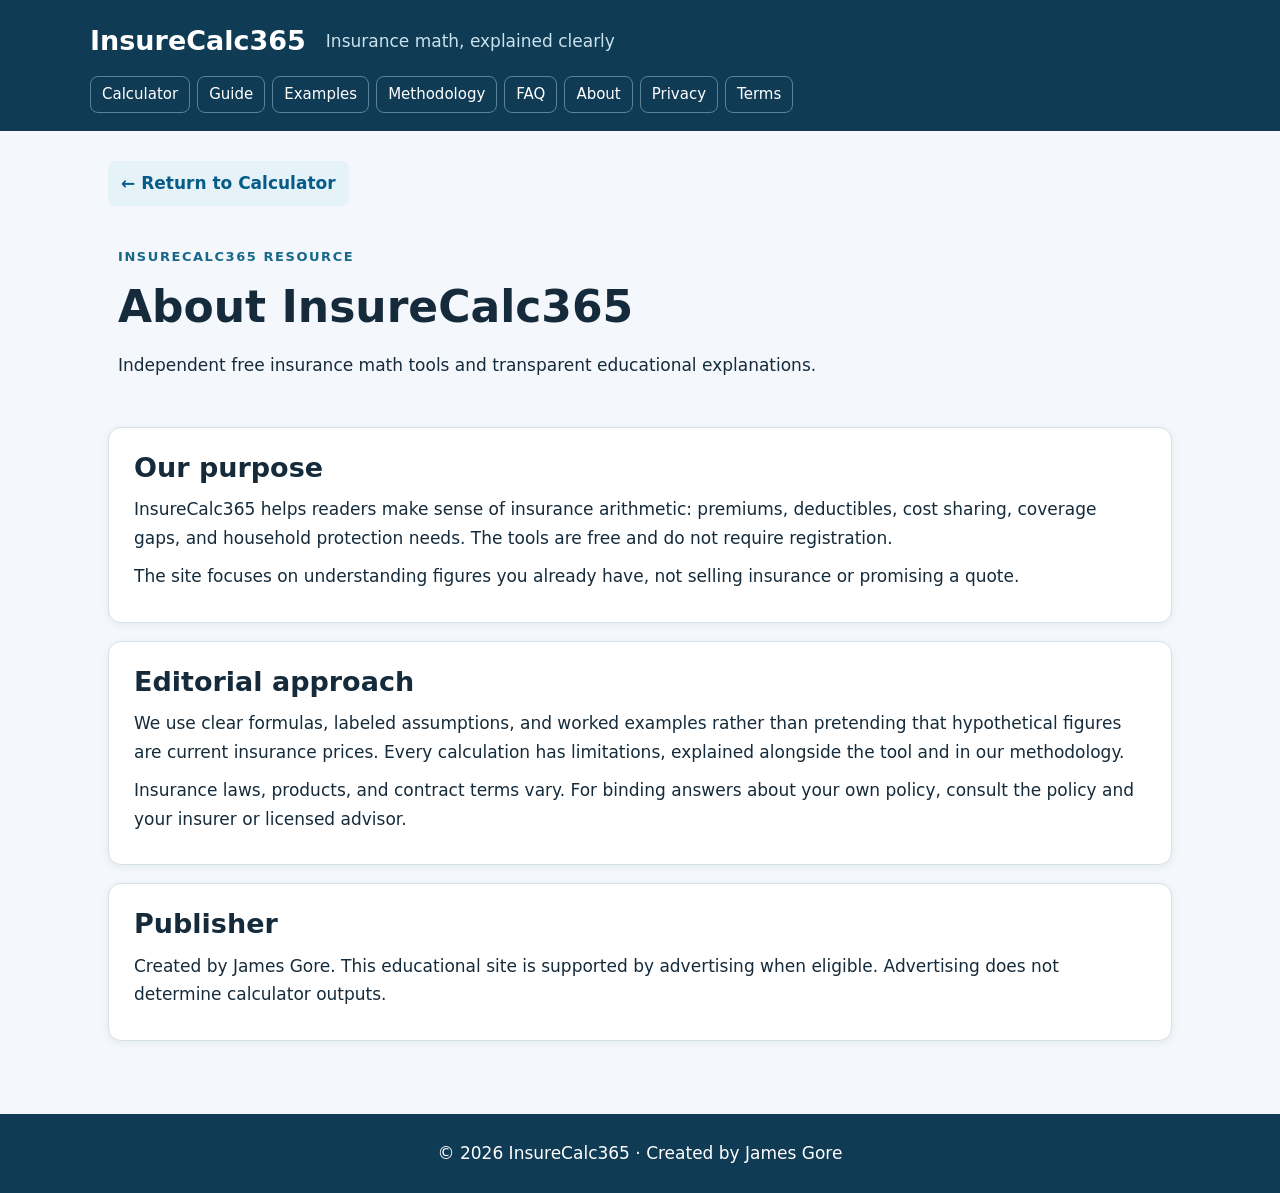
==== about.html @ c76bb7a4 "Add files via upload" ====
<!doctype html><html lang="en"><head><meta charset="utf-8"><meta name="viewport" content="width=device-width,initial-scale=1"><title>About InsureCalc365 | InsureCalc365</title><meta name="description" content="Independent free insurance math tools and transparent educational explanations."><link rel="canonical" href="https://insurecalc365.com/about.html"><link rel="stylesheet" href="style.css"><script async src="https://pagead2.googlesyndication.com/pagead/js/adsbygoogle.js?client=ca-pub-5287196493103465" crossorigin="anonymous"></script></head><body><a class="skip" href="#main">Skip to content</a><header><div class="brand"><a href="index.html">InsureCalc365</a><span>Insurance math, explained clearly</span></div><nav aria-label="Main navigation"><a href="index.html">Calculator</a><a href="guide.html">Guide</a><a href="examples.html">Examples</a><a href="methodology.html">Methodology</a><a href="faq.html">FAQ</a><a href="about.html">About</a><a href="privacy.html">Privacy</a><a href="terms.html">Terms</a></nav></header><main id="main"><div class="back"><a href="index.html">← Return to Calculator</a></div><div class="hero"><p class="eyebrow">INSURECALC365 RESOURCE</p><h1>About InsureCalc365</h1><p>Independent free insurance math tools and transparent educational explanations.</p></div><section class="panel"><h2>Our purpose</h2><p>InsureCalc365 helps readers make sense of insurance arithmetic: premiums, deductibles, cost sharing, coverage gaps, and household protection needs. The tools are free and do not require registration.</p><p>The site focuses on understanding figures you already have, not selling insurance or promising a quote.</p></section><section class="panel"><h2>Editorial approach</h2><p>We use clear formulas, labeled assumptions, and worked examples rather than pretending that hypothetical figures are current insurance prices. Every calculation has limitations, explained alongside the tool and in our methodology.</p><p>Insurance laws, products, and contract terms vary. For binding answers about your own policy, consult the policy and your insurer or licensed advisor.</p></section><section class="panel"><h2>Publisher</h2><p>Created by James Gore. This educational site is supported by advertising when eligible. Advertising does not determine calculator outputs.</p></section></main><footer>© <span id="year">2026</span> InsureCalc365 · Created by James Gore</footer><script src="script.js" defer></script></body></html>
---- style.css ----
*{box-sizing:border-box}html{scroll-behavior:smooth}body{margin:0;background:#f4f7fb;color:#152b3b;font:17px/1.7 system-ui,-apple-system,Segoe UI,sans-serif}a{color:#075b88}a:hover{text-decoration-thickness:2px}header{background:#103b55;color:white;padding:18px max(20px,calc((100vw - 1100px)/2))}.brand{display:flex;gap:20px;align-items:center;flex-wrap:wrap}.brand a{font-size:27px;font-weight:800;color:white;text-decoration:none}.brand span{color:#c9e2ed}nav{display:flex;gap:7px;flex-wrap:wrap;margin-top:12px}nav a{color:white;text-decoration:none;border:1px solid #5b8399;border-radius:8px;padding:5px 11px;font-size:15px}nav a:hover,nav a:focus{background:#2a617f}main{max-width:1100px;margin:auto;padding:20px 18px 55px}.hero{padding:22px 10px 12px}.eyebrow{font-size:13px;letter-spacing:.12em;font-weight:800;color:#176889}.hero h1{font-size:clamp(29px,4vw,44px);line-height:1.2;margin:8px 0}.hero p{max-width:850px}.panel{background:white;border:1px solid #d6e1e8;border-radius:13px;margin:18px 0;padding:22px 25px;box-shadow:0 2px 8px #133b5010}.panel h2{font-size:clamp(21px,2.8vw,27px);line-height:1.3;margin:0 0 10px}.panel p{margin:9px 0}.inputs{display:grid;grid-template-columns:repeat(auto-fit,minmax(190px,1fr));gap:12px 18px;margin:15px 0}.inputs label{font-weight:650;display:block;font-size:15px;margin-bottom:4px}.field{display:flex;align-items:center;border:1px solid #a4bbc8;border-radius:7px;overflow:hidden;background:white}.field input{width:100%;min-width:0;padding:10px 12px;font:inherit;border:0}.field span{padding:0 12px;color:#3d5968;background:#eef5f8;align-self:stretch;display:flex;align-items:center;font-size:14px}.result{border-left:5px solid #127fa5;background:#edf8fb;border-radius:5px;padding:13px 17px;margin-top:12px;min-height:55px}.result strong{font-size:20px}.result .bars{display:flex;gap:15px;align-items:flex-end;height:115px;margin:16px 0 0}.result .barcol{flex:1;text-align:center;font-size:13px}.result .bar{background:#167c9f;min-height:4px;border-radius:5px 5px 0 0}.result .barcol:nth-child(2) .bar{background:#e59b39}.fine{font-size:14px;color:#526675}.back{margin:10px 0 5px}.back a{display:inline-block;font-weight:750;background:#e5f3f9;padding:8px 13px;border-radius:7px;text-decoration:none}footer{background:#103b55;color:#fff;text-align:center;padding:25px}.skip{position:absolute;left:-9999px}.skip:focus{left:10px;top:10px;background:white;padding:8px;z-index:3}@media(max-width:600px){body{font-size:16px}.panel{padding:18px}header{padding:15px}nav a{font-size:14px;padding:4px 8px}}
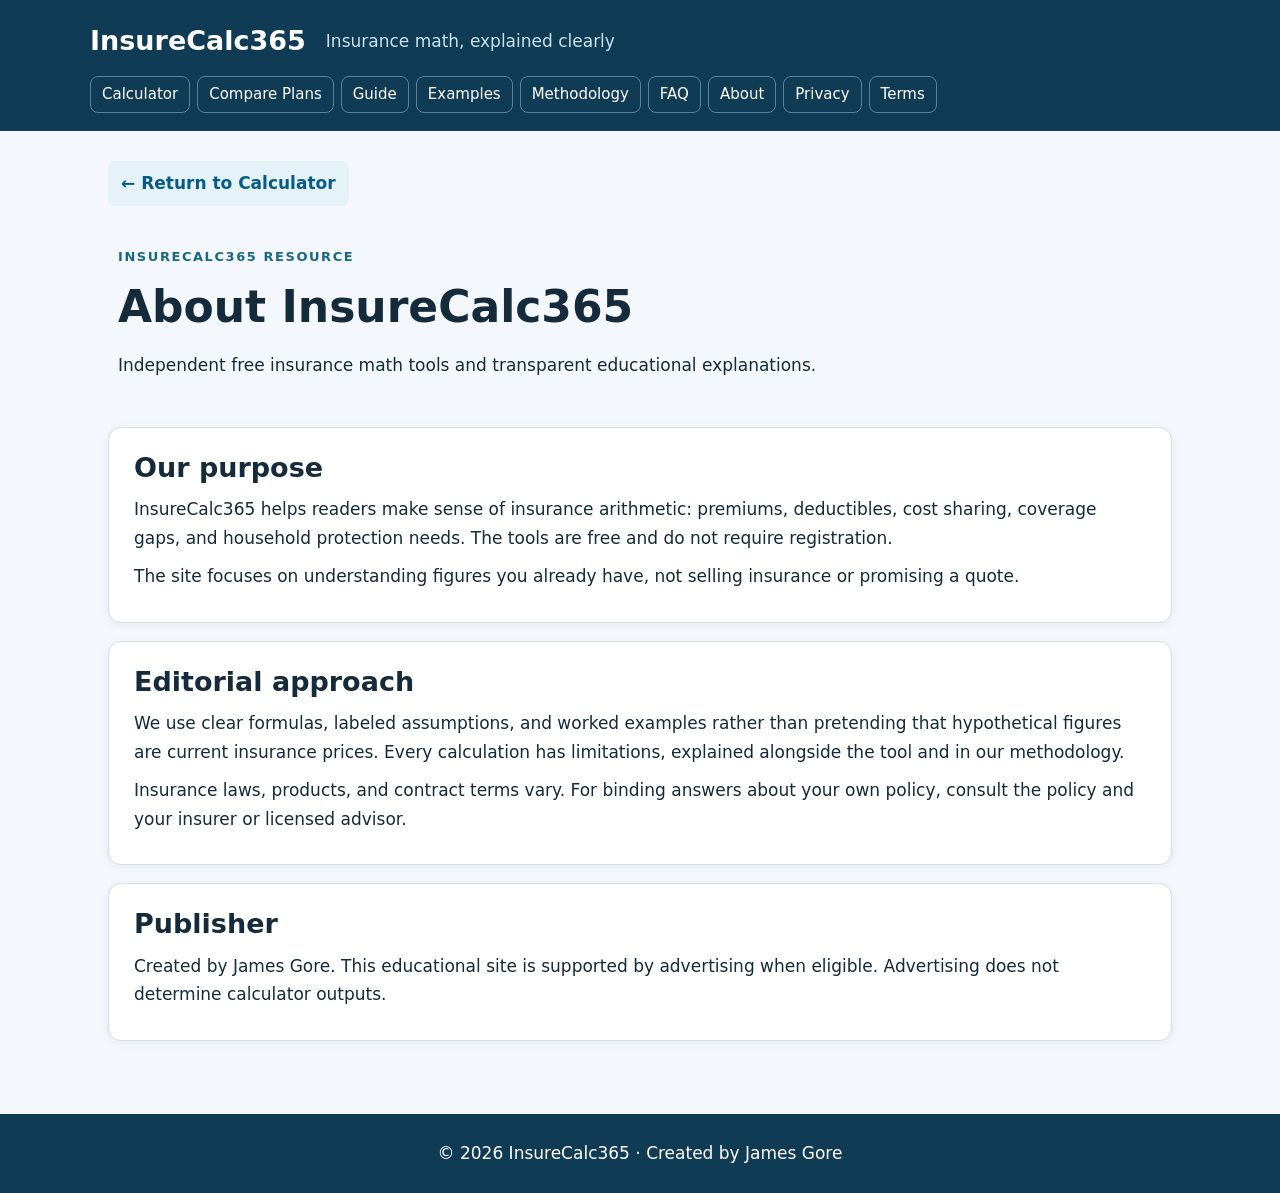
==== commit 7776c4c5: "Add files via upload" ====
--- a/about.html
+++ b/about.html
@@ -1 +1 @@
-<!doctype html><html lang="en"><head><meta charset="utf-8"><meta name="viewport" content="width=device-width,initial-scale=1"><title>About InsureCalc365 | InsureCalc365</title><meta name="description" content="Independent free insurance math tools and transparent educational explanations."><link rel="canonical" href="https://insurecalc365.com/about.html"><link rel="stylesheet" href="style.css"><script async src="https://pagead2.googlesyndication.com/pagead/js/adsbygoogle.js?client=ca-pub-5287196493103465" crossorigin="anonymous"></script></head><body><a class="skip" href="#main">Skip to content</a><header><div class="brand"><a href="index.html">InsureCalc365</a><span>Insurance math, explained clearly</span></div><nav aria-label="Main navigation"><a href="index.html">Calculator</a><a href="guide.html">Guide</a><a href="examples.html">Examples</a><a href="methodology.html">Methodology</a><a href="faq.html">FAQ</a><a href="about.html">About</a><a href="privacy.html">Privacy</a><a href="terms.html">Terms</a></nav></header><main id="main"><div class="back"><a href="index.html">← Return to Calculator</a></div><div class="hero"><p class="eyebrow">INSURECALC365 RESOURCE</p><h1>About InsureCalc365</h1><p>Independent free insurance math tools and transparent educational explanations.</p></div><section class="panel"><h2>Our purpose</h2><p>InsureCalc365 helps readers make sense of insurance arithmetic: premiums, deductibles, cost sharing, coverage gaps, and household protection needs. The tools are free and do not require registration.</p><p>The site focuses on understanding figures you already have, not selling insurance or promising a quote.</p></section><section class="panel"><h2>Editorial approach</h2><p>We use clear formulas, labeled assumptions, and worked examples rather than pretending that hypothetical figures are current insurance prices. Every calculation has limitations, explained alongside the tool and in our methodology.</p><p>Insurance laws, products, and contract terms vary. For binding answers about your own policy, consult the policy and your insurer or licensed advisor.</p></section><section class="panel"><h2>Publisher</h2><p>Created by James Gore. This educational site is supported by advertising when eligible. Advertising does not determine calculator outputs.</p></section></main><footer>© <span id="year">2026</span> InsureCalc365 · Created by James Gore</footer><script src="script.js" defer></script></body></html>+<!doctype html><html lang="en"><head><meta charset="utf-8"><meta name="viewport" content="width=device-width,initial-scale=1"><title>About InsureCalc365 | InsureCalc365</title><meta name="description" content="Independent free insurance math tools and transparent educational explanations."><link rel="canonical" href="https://insurecalc365.com/about.html"><link rel="stylesheet" href="style.css"><script async src="https://pagead2.googlesyndication.com/pagead/js/adsbygoogle.js?client=ca-pub-5287196493103465" crossorigin="anonymous"></script></head><body><a class="skip" href="#main">Skip to content</a><header><div class="brand"><a href="index.html">InsureCalc365</a><span>Insurance math, explained clearly</span></div><nav aria-label="Main navigation"><a href="index.html">Calculator</a><a href="comparison.html">Compare Plans</a><a href="guide.html">Guide</a><a href="examples.html">Examples</a><a href="methodology.html">Methodology</a><a href="faq.html">FAQ</a><a href="about.html">About</a><a href="privacy.html">Privacy</a><a href="terms.html">Terms</a></nav></header><main id="main"><div class="back"><a href="index.html">← Return to Calculator</a></div><div class="hero"><p class="eyebrow">INSURECALC365 RESOURCE</p><h1>About InsureCalc365</h1><p>Independent free insurance math tools and transparent educational explanations.</p></div><section class="panel"><h2>Our purpose</h2><p>InsureCalc365 helps readers make sense of insurance arithmetic: premiums, deductibles, cost sharing, coverage gaps, and household protection needs. The tools are free and do not require registration.</p><p>The site focuses on understanding figures you already have, not selling insurance or promising a quote.</p></section><section class="panel"><h2>Editorial approach</h2><p>We use clear formulas, labeled assumptions, and worked examples rather than pretending that hypothetical figures are current insurance prices. Every calculation has limitations, explained alongside the tool and in our methodology.</p><p>Insurance laws, products, and contract terms vary. For binding answers about your own policy, consult the policy and your insurer or licensed advisor.</p></section><section class="panel"><h2>Publisher</h2><p>Created by James Gore. This educational site is supported by advertising when eligible. Advertising does not determine calculator outputs.</p></section></main><footer>© <span id="year">2026</span> InsureCalc365 · Created by James Gore</footer><script src="script.js" defer></script></body></html>
--- a/style.css
+++ b/style.css
@@ -1 +1,2 @@
-*{box-sizing:border-box}html{scroll-behavior:smooth}body{margin:0;background:#f4f7fb;color:#152b3b;font:17px/1.7 system-ui,-apple-system,Segoe UI,sans-serif}a{color:#075b88}a:hover{text-decoration-thickness:2px}header{background:#103b55;color:white;padding:18px max(20px,calc((100vw - 1100px)/2))}.brand{display:flex;gap:20px;align-items:center;flex-wrap:wrap}.brand a{font-size:27px;font-weight:800;color:white;text-decoration:none}.brand span{color:#c9e2ed}nav{display:flex;gap:7px;flex-wrap:wrap;margin-top:12px}nav a{color:white;text-decoration:none;border:1px solid #5b8399;border-radius:8px;padding:5px 11px;font-size:15px}nav a:hover,nav a:focus{background:#2a617f}main{max-width:1100px;margin:auto;padding:20px 18px 55px}.hero{padding:22px 10px 12px}.eyebrow{font-size:13px;letter-spacing:.12em;font-weight:800;color:#176889}.hero h1{font-size:clamp(29px,4vw,44px);line-height:1.2;margin:8px 0}.hero p{max-width:850px}.panel{background:white;border:1px solid #d6e1e8;border-radius:13px;margin:18px 0;padding:22px 25px;box-shadow:0 2px 8px #133b5010}.panel h2{font-size:clamp(21px,2.8vw,27px);line-height:1.3;margin:0 0 10px}.panel p{margin:9px 0}.inputs{display:grid;grid-template-columns:repeat(auto-fit,minmax(190px,1fr));gap:12px 18px;margin:15px 0}.inputs label{font-weight:650;display:block;font-size:15px;margin-bottom:4px}.field{display:flex;align-items:center;border:1px solid #a4bbc8;border-radius:7px;overflow:hidden;background:white}.field input{width:100%;min-width:0;padding:10px 12px;font:inherit;border:0}.field span{padding:0 12px;color:#3d5968;background:#eef5f8;align-self:stretch;display:flex;align-items:center;font-size:14px}.result{border-left:5px solid #127fa5;background:#edf8fb;border-radius:5px;padding:13px 17px;margin-top:12px;min-height:55px}.result strong{font-size:20px}.result .bars{display:flex;gap:15px;align-items:flex-end;height:115px;margin:16px 0 0}.result .barcol{flex:1;text-align:center;font-size:13px}.result .bar{background:#167c9f;min-height:4px;border-radius:5px 5px 0 0}.result .barcol:nth-child(2) .bar{background:#e59b39}.fine{font-size:14px;color:#526675}.back{margin:10px 0 5px}.back a{display:inline-block;font-weight:750;background:#e5f3f9;padding:8px 13px;border-radius:7px;text-decoration:none}footer{background:#103b55;color:#fff;text-align:center;padding:25px}.skip{position:absolute;left:-9999px}.skip:focus{left:10px;top:10px;background:white;padding:8px;z-index:3}@media(max-width:600px){body{font-size:16px}.panel{padding:18px}header{padding:15px}nav a{font-size:14px;padding:4px 8px}}+*{box-sizing:border-box}html{scroll-behavior:smooth}body{margin:0;background:#f4f7fb;color:#152b3b;font:17px/1.7 system-ui,-apple-system,Segoe UI,sans-serif}a{color:#075b88}a:hover{text-decoration-thickness:2px}header{background:#103b55;color:white;padding:18px max(20px,calc((100vw - 1100px)/2))}.brand{display:flex;gap:20px;align-items:center;flex-wrap:wrap}.brand a{font-size:27px;font-weight:800;color:white;text-decoration:none}.brand span{color:#c9e2ed}nav{display:flex;gap:7px;flex-wrap:wrap;margin-top:12px}nav a{color:white;text-decoration:none;border:1px solid #5b8399;border-radius:8px;padding:5px 11px;font-size:15px}nav a:hover,nav a:focus{background:#2a617f}main{max-width:1100px;margin:auto;padding:20px 18px 55px}.hero{padding:22px 10px 12px}.eyebrow{font-size:13px;letter-spacing:.12em;font-weight:800;color:#176889}.hero h1{font-size:clamp(29px,4vw,44px);line-height:1.2;margin:8px 0}.hero p{max-width:850px}.panel{background:white;border:1px solid #d6e1e8;border-radius:13px;margin:18px 0;padding:22px 25px;box-shadow:0 2px 8px #133b5010}.panel h2{font-size:clamp(21px,2.8vw,27px);line-height:1.3;margin:0 0 10px}.panel p{margin:9px 0}.inputs{display:grid;grid-template-columns:repeat(auto-fit,minmax(190px,1fr));gap:12px 18px;margin:15px 0}.inputs label{font-weight:650;display:block;font-size:15px;margin-bottom:4px}.field{display:flex;align-items:center;border:1px solid #a4bbc8;border-radius:7px;overflow:hidden;background:white}.field input{width:100%;min-width:0;padding:10px 12px;font:inherit;border:0}.field span{padding:0 12px;color:#3d5968;background:#eef5f8;align-self:stretch;display:flex;align-items:center;font-size:14px}.result{border-left:5px solid #127fa5;background:#edf8fb;border-radius:5px;padding:13px 17px;margin-top:12px;min-height:55px}.result strong{font-size:20px}.result .bars{display:flex;gap:15px;align-items:flex-end;height:115px;margin:16px 0 0}.result .barcol{flex:1;text-align:center;font-size:13px}.result .bar{background:#167c9f;min-height:4px;border-radius:5px 5px 0 0}.result .barcol:nth-child(2) .bar{background:#e59b39}.fine{font-size:14px;color:#526675}.back{margin:10px 0 5px}.back a{display:inline-block;font-weight:750;background:#e5f3f9;padding:8px 13px;border-radius:7px;text-decoration:none}footer{background:#103b55;color:#fff;text-align:center;padding:25px}.skip{position:absolute;left:-9999px}.skip:focus{left:10px;top:10px;background:white;padding:8px;z-index:3}@media(max-width:600px){body{font-size:16px}.panel{padding:18px}header{padding:15px}nav a{font-size:14px;padding:4px 8px}}
+.compare-grid{display:grid;grid-template-columns:repeat(auto-fit,minmax(240px,1fr));gap:1rem}.compare-grid fieldset{border:1px solid #64748b;border-radius:10px;padding:1rem}.compare-grid label{display:block;margin:.65rem 0}.compare-grid input,#care{display:block;width:100%;max-width:100%;padding:.6rem;margin-top:.3rem;border-radius:6px;border:1px solid #64748b;background:var(--card,#fff);color:inherit}.table-scroll{overflow-x:auto}table{border-collapse:collapse;width:100%}th,td{padding:.7rem;border-bottom:1px solid #64748b;text-align:left}button{cursor:pointer;padding:.7rem 1rem;border-radius:8px}#comparison-error:not(:empty){color:#b91c1c;font-weight:700}
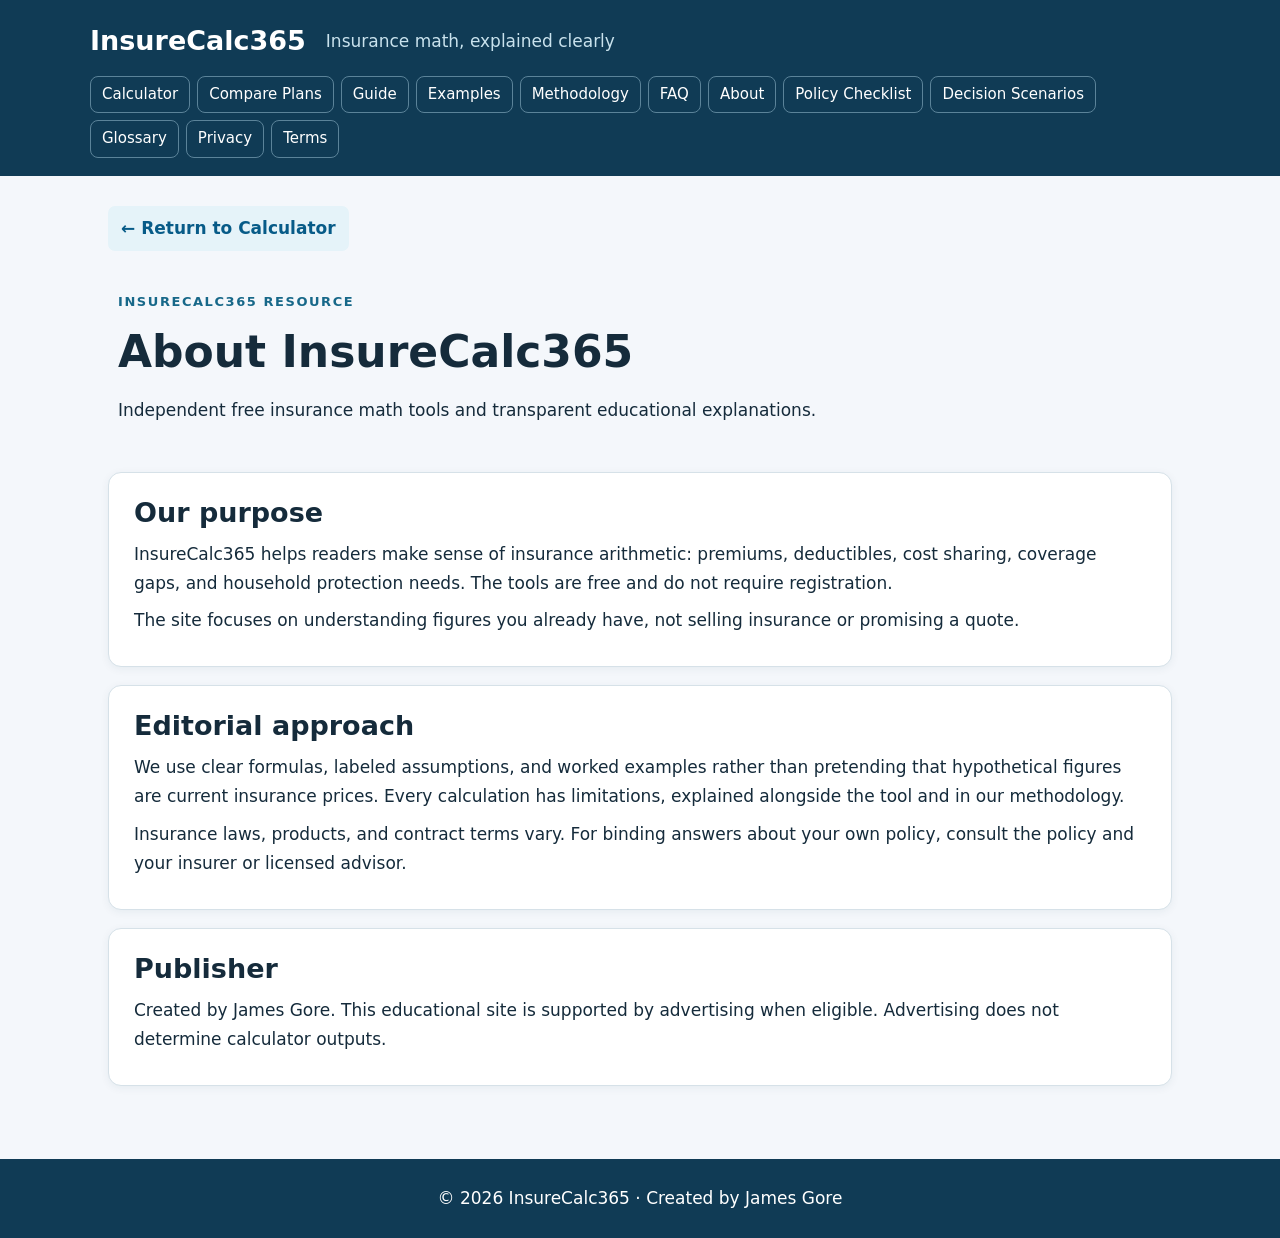
==== commit 397b4d48: "Add files via upload" ====
--- a/about.html
+++ b/about.html
@@ -1 +1,2 @@
-<!doctype html><html lang="en"><head><meta charset="utf-8"><meta name="viewport" content="width=device-width,initial-scale=1"><title>About InsureCalc365 | InsureCalc365</title><meta name="description" content="Independent free insurance math tools and transparent educational explanations."><link rel="canonical" href="https://insurecalc365.com/about.html"><link rel="stylesheet" href="style.css"><script async src="https://pagead2.googlesyndication.com/pagead/js/adsbygoogle.js?client=ca-pub-5287196493103465" crossorigin="anonymous"></script></head><body><a class="skip" href="#main">Skip to content</a><header><div class="brand"><a href="index.html">InsureCalc365</a><span>Insurance math, explained clearly</span></div><nav aria-label="Main navigation"><a href="index.html">Calculator</a><a href="comparison.html">Compare Plans</a><a href="guide.html">Guide</a><a href="examples.html">Examples</a><a href="methodology.html">Methodology</a><a href="faq.html">FAQ</a><a href="about.html">About</a><a href="privacy.html">Privacy</a><a href="terms.html">Terms</a></nav></header><main id="main"><div class="back"><a href="index.html">← Return to Calculator</a></div><div class="hero"><p class="eyebrow">INSURECALC365 RESOURCE</p><h1>About InsureCalc365</h1><p>Independent free insurance math tools and transparent educational explanations.</p></div><section class="panel"><h2>Our purpose</h2><p>InsureCalc365 helps readers make sense of insurance arithmetic: premiums, deductibles, cost sharing, coverage gaps, and household protection needs. The tools are free and do not require registration.</p><p>The site focuses on understanding figures you already have, not selling insurance or promising a quote.</p></section><section class="panel"><h2>Editorial approach</h2><p>We use clear formulas, labeled assumptions, and worked examples rather than pretending that hypothetical figures are current insurance prices. Every calculation has limitations, explained alongside the tool and in our methodology.</p><p>Insurance laws, products, and contract terms vary. For binding answers about your own policy, consult the policy and your insurer or licensed advisor.</p></section><section class="panel"><h2>Publisher</h2><p>Created by James Gore. This educational site is supported by advertising when eligible. Advertising does not determine calculator outputs.</p></section></main><footer>© <span id="year">2026</span> InsureCalc365 · Created by James Gore</footer><script src="script.js" defer></script></body></html>+<!DOCTYPE html>
+<html lang="en"><head><meta charset="utf-8"/><meta content="width=device-width,initial-scale=1" name="viewport"/><title>About InsureCalc365 | InsureCalc365</title><meta content="Independent free insurance math tools and transparent educational explanations." name="description"/><link href="https://insurecalc365.com/about.html" rel="canonical"/><link href="style.css" rel="stylesheet"/><script async="" crossorigin="anonymous" src="https://pagead2.googlesyndication.com/pagead/js/adsbygoogle.js?client=ca-pub-5287196493103465"></script></head><body><a class="skip" href="#main">Skip to content</a><header><div class="brand"><a href="index.html">InsureCalc365</a><span>Insurance math, explained clearly</span></div><nav aria-label="Main navigation"><a href="index.html">Calculator</a><a href="comparison.html">Compare Plans</a><a href="guide.html">Guide</a><a href="examples.html">Examples</a><a href="methodology.html">Methodology</a><a href="faq.html">FAQ</a><a href="about.html">About</a><a href="checklist.html">Policy Checklist</a><a href="scenarios.html">Decision Scenarios</a><a href="glossary.html">Glossary</a><a href="privacy.html">Privacy</a><a href="terms.html">Terms</a></nav></header><main id="main"><div class="back"><a href="index.html">← Return to Calculator</a></div><div class="hero"><p class="eyebrow">INSURECALC365 RESOURCE</p><h1>About InsureCalc365</h1><p>Independent free insurance math tools and transparent educational explanations.</p></div><section class="panel"><h2>Our purpose</h2><p>InsureCalc365 helps readers make sense of insurance arithmetic: premiums, deductibles, cost sharing, coverage gaps, and household protection needs. The tools are free and do not require registration.</p><p>The site focuses on understanding figures you already have, not selling insurance or promising a quote.</p></section><section class="panel"><h2>Editorial approach</h2><p>We use clear formulas, labeled assumptions, and worked examples rather than pretending that hypothetical figures are current insurance prices. Every calculation has limitations, explained alongside the tool and in our methodology.</p><p>Insurance laws, products, and contract terms vary. For binding answers about your own policy, consult the policy and your insurer or licensed advisor.</p></section><section class="panel"><h2>Publisher</h2><p>Created by James Gore. This educational site is supported by advertising when eligible. Advertising does not determine calculator outputs.</p></section></main><footer>© <span id="year">2026</span> InsureCalc365 · Created by James Gore</footer><script defer="" src="script.js"></script></body></html>
